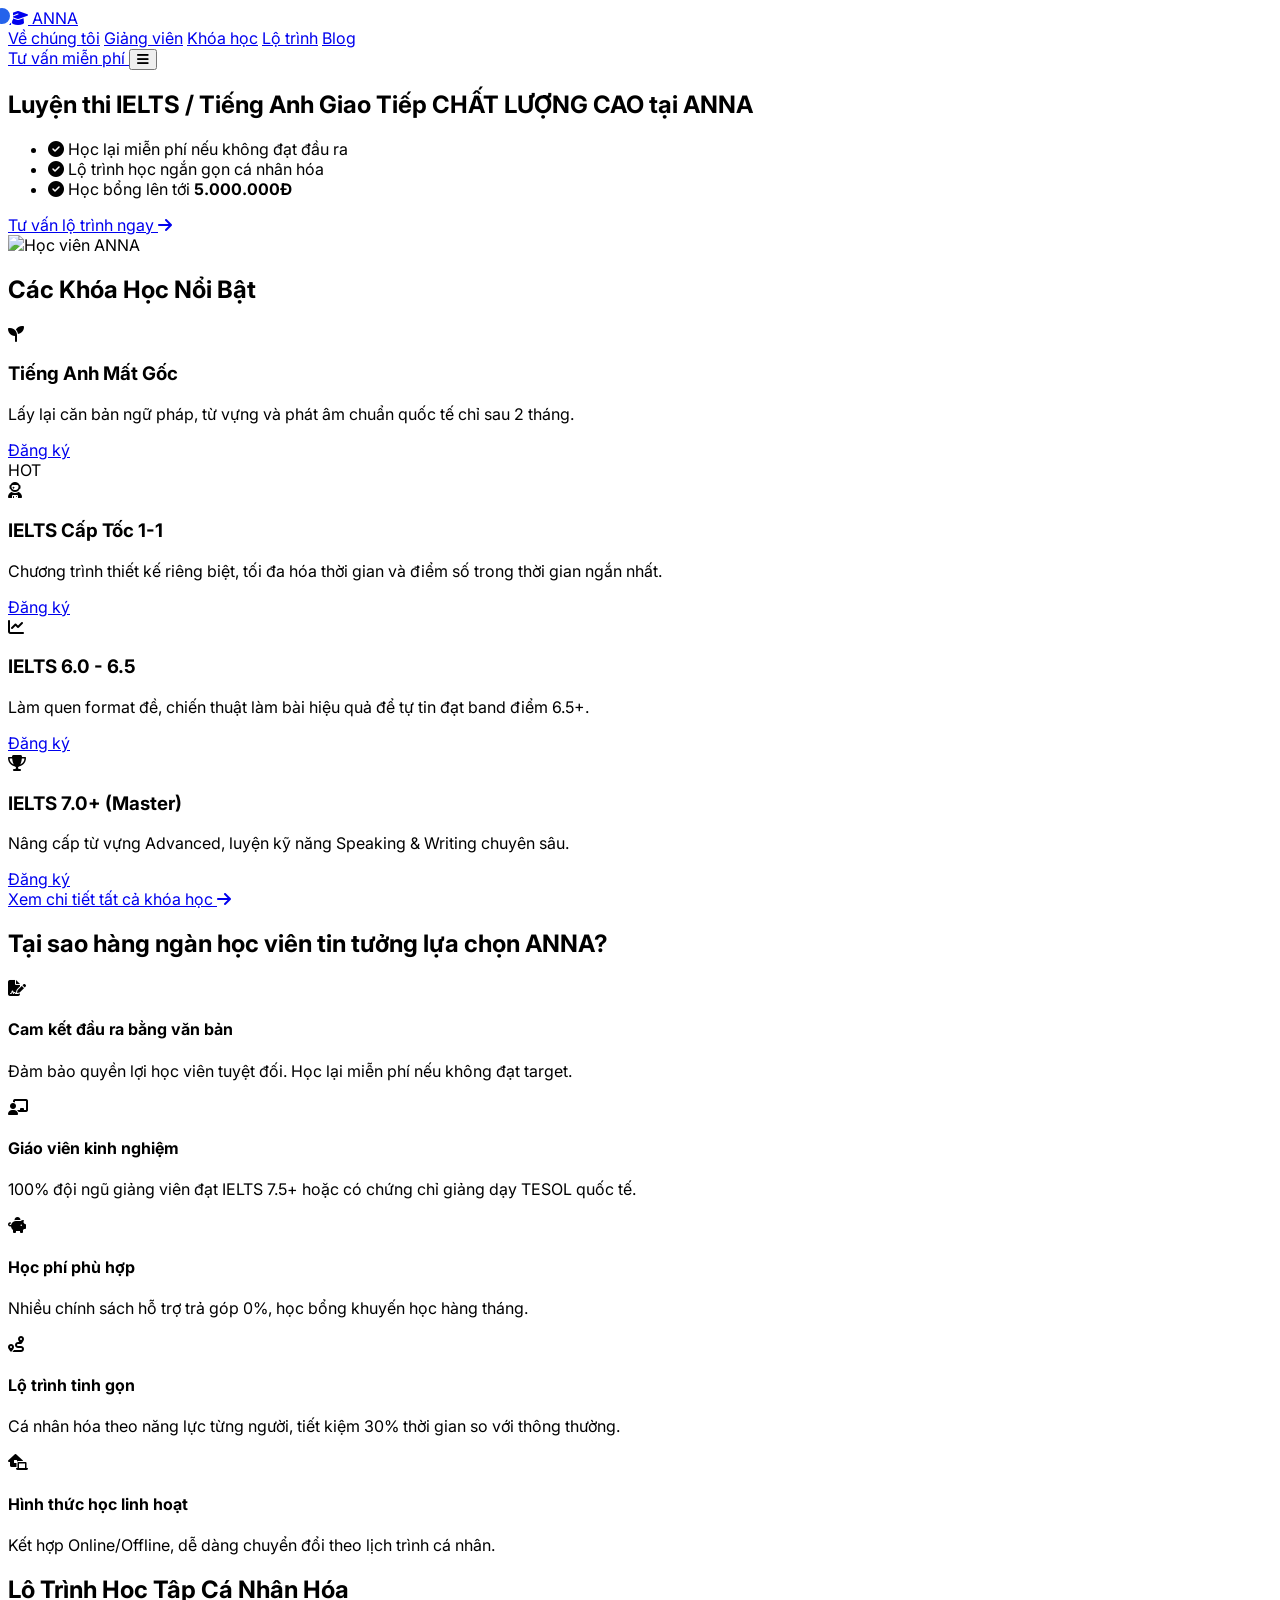
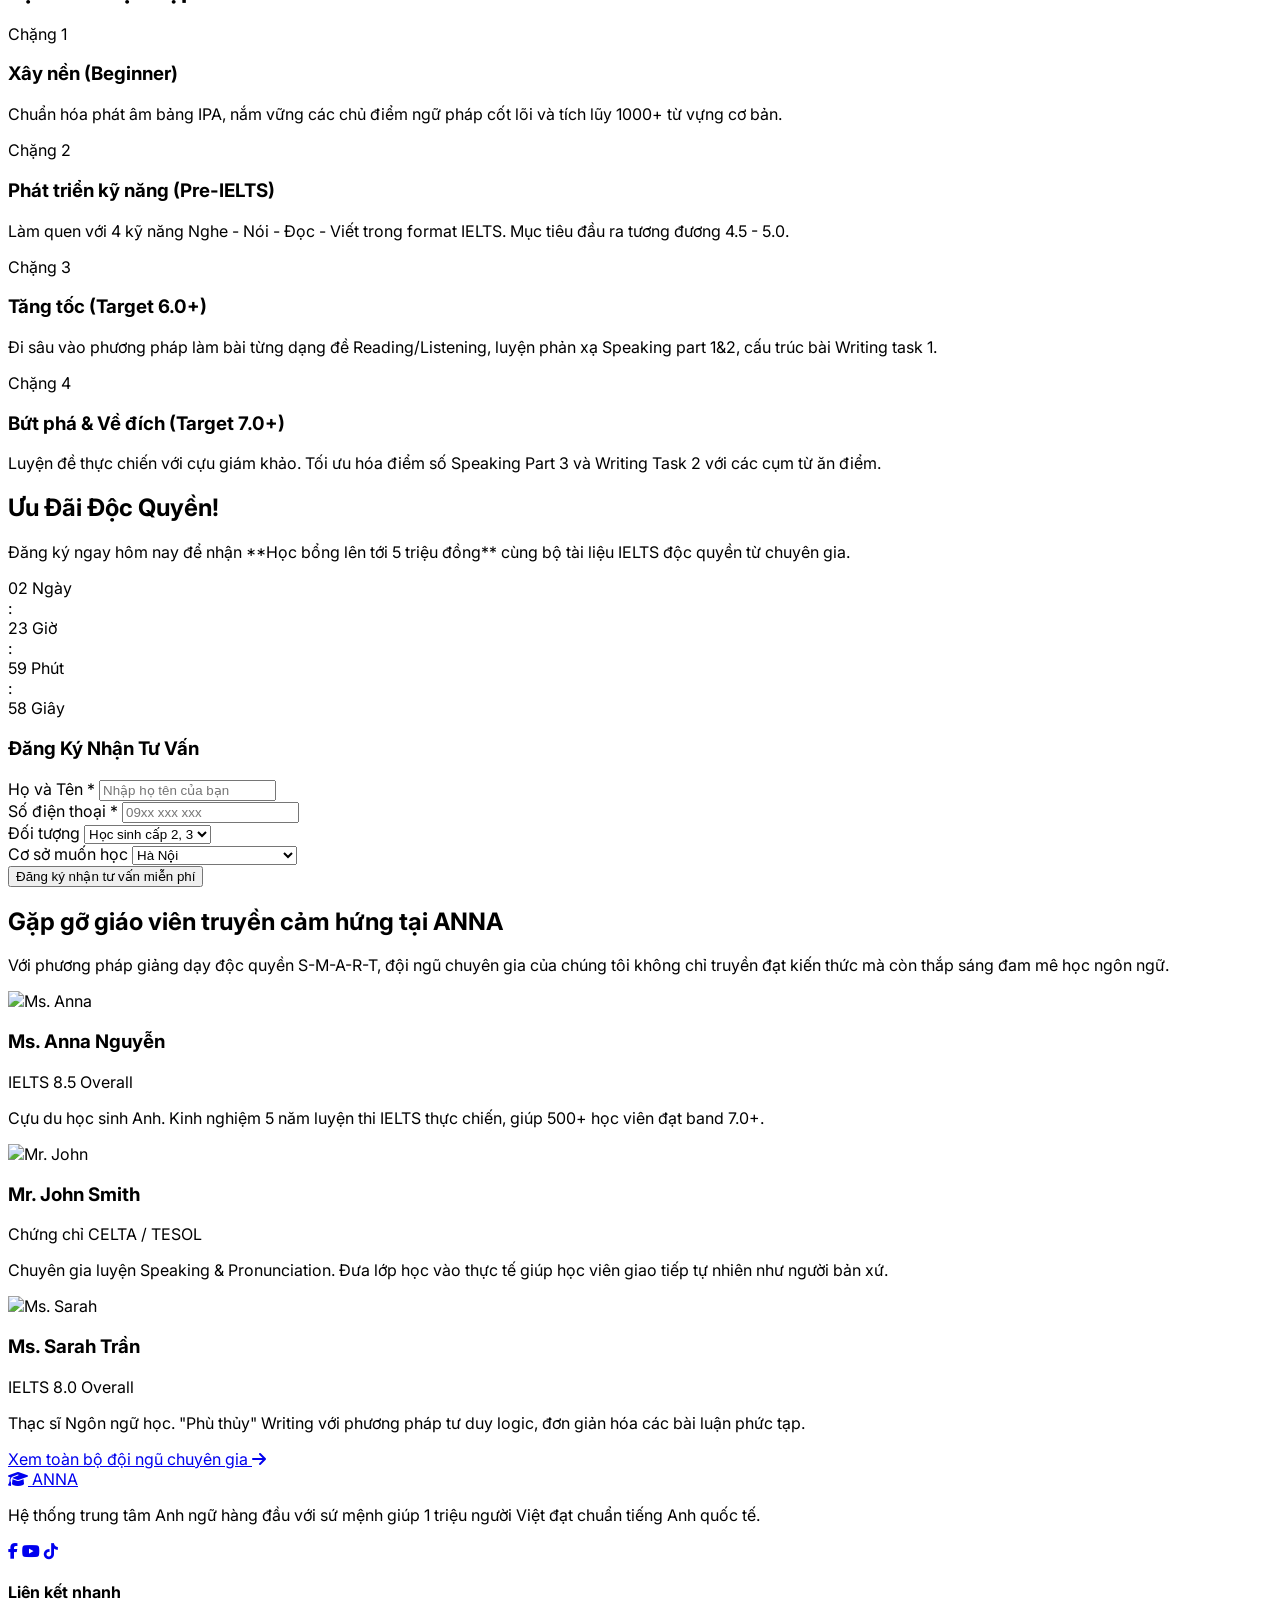
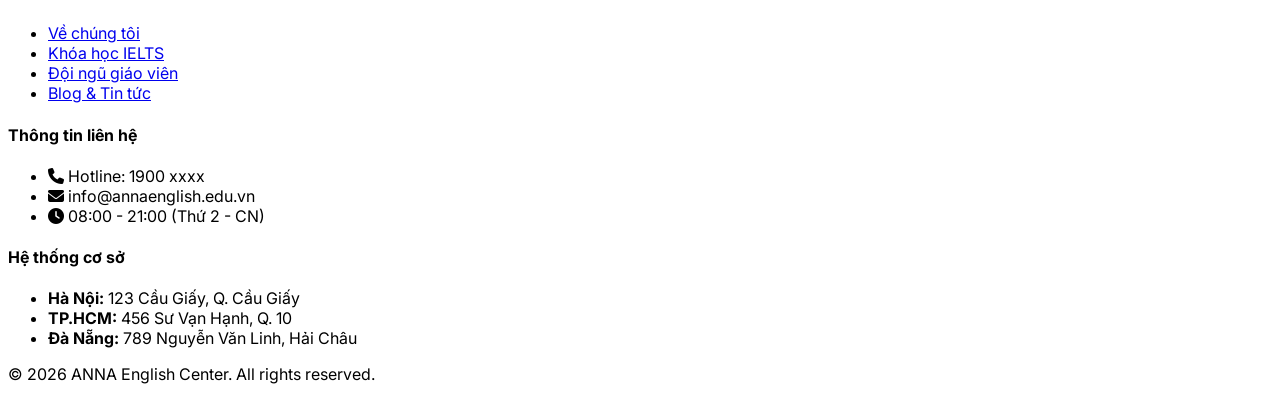
==== WEBSITE/index.html @ c14c99f5 "Add files via upload" ====
<!DOCTYPE html>
<html lang="vi" class="scroll-smooth">
<head>
    <meta charset="UTF-8">
    <meta name="viewport" content="width=device-width, initial-scale=1.0">
    <title>ANNA English Center - Luyện thi IELTS & Giao Tiếp</title>
    
    <script src="https://cdn.tailwindcss.com"></script>
    <link rel="stylesheet" href="https://cdnjs.cloudflare.com/ajax/libs/font-awesome/6.4.0/css/all.min.css">
    <link href="https://fonts.googleapis.com/css2?family=Inter:wght@300;400;600;700;800&display=swap" rel="stylesheet">
    <link rel="stylesheet" href="css/style.css">
</head>
<body class="text-gray-800 antialiased overflow-x-hidden">

    <header class="fixed w-full bg-white shadow-md z-50">
        <div class="container mx-auto px-4 lg:px-8 py-4 flex justify-between items-center">
            <a href="index.html" class="text-2xl font-bold text-blue-700 tracking-tight flex items-center">
                <i class="fa-solid fa-graduation-cap text-3xl mr-2"></i> ANNA
            </a>
            
            <nav class="hidden md:flex space-x-8 font-semibold text-gray-600">
                <a href="about.html" class="hover:text-blue-600 transition">Về chúng tôi</a>
                <a href="teachers.html" class="hover:text-blue-600 transition">Giảng viên</a>
                <a href="courses.html" class="hover:text-blue-600 transition">Khóa học</a>
                <a href="roadmap.html" class="hover:text-blue-600 transition">Lộ trình</a>
                <a href="blog.html" class="hover:text-blue-600 transition">Blog</a>
            </nav>

            <a href="register.html" class="hidden md:inline-block bg-blue-600 text-white px-6 py-2 rounded-full font-bold hover:bg-blue-700 transition transform hover:scale-105 shadow-lg">
                Tư vấn miễn phí
            </a>

            <button class="md:hidden text-2xl text-blue-600" id="mobile-menu-btn">
                <i class="fa-solid fa-bars"></i>
            </button>
        </div>
    </header>

    <section class="pt-28 pb-16 md:pt-32 md:pb-24 bg-blue-50">
        <div class="container mx-auto px-4 lg:px-8 flex flex-col-reverse md:flex-row items-center">
            <div class="w-full md:w-1/2 mt-8 md:mt-0">
                <h1 class="text-4xl md:text-5xl lg:text-6xl font-extrabold text-blue-900 leading-tight mb-6">
                    Luyện thi IELTS / Tiếng Anh Giao Tiếp <span class="text-blue-600">CHẤT LƯỢNG CAO</span> tại ANNA
                </h1>
                <ul class="mb-8 space-y-3 text-lg text-gray-700">
                    <li class="flex items-center"><i class="fa-solid fa-circle-check text-green-500 mr-3 text-xl"></i> Học lại miễn phí nếu không đạt đầu ra</li>
                    <li class="flex items-center"><i class="fa-solid fa-circle-check text-green-500 mr-3 text-xl"></i> Lộ trình học ngắn gọn cá nhân hóa</li>
                    <li class="flex items-center"><i class="fa-solid fa-circle-check text-green-500 mr-3 text-xl"></i> Học bổng lên tới <strong class="ml-1 text-red-500">5.000.000Đ</strong></li>
                </ul>
                <a href="register.html" class="btn-shine inline-block bg-red-600 text-white px-8 py-4 rounded-full font-bold text-lg hover:bg-red-700 transition shadow-[0_4px_14px_0_rgba(220,38,38,0.39)] hover:shadow-[0_6px_20px_rgba(220,38,38,0.23)] hover:-translate-y-1 transform">
                    Tư vấn lộ trình ngay <i class="fa-solid fa-arrow-right ml-2"></i>
                </a>
            </div>
            <div class="w-full md:w-1/2 flex justify-center">
                <img src="https://images.unsplash.com/photo-1523240795612-9a054b0db644?ixlib=rb-4.0.3&auto=format&fit=crop&w=800&q=80" alt="Học viên ANNA" class="animate-float rounded-2xl shadow-2xl w-11/12 object-cover h-[400px]" >
            </div>
        </div>
    </section>

    <section id="courses" class="py-20 bg-white">
        <div class="container mx-auto px-4 lg:px-8">
            <div class="text-center mb-16">
                <h2 class="text-3xl md:text-4xl font-bold text-blue-900">Các Khóa Học Nổi Bật</h2>
                <div class="w-24 h-1 bg-blue-600 mx-auto mt-4 rounded"></div>
            </div>
            
            <div class="grid grid-cols-1 md:grid-cols-2 lg:grid-cols-4 gap-8">
                <div class="bg-white rounded-xl shadow-lg border border-gray-100 hover:shadow-2xl transition duration-300 flex flex-col">
                    <div class="bg-blue-100 p-6 rounded-t-xl text-center">
                        <i class="fa-solid fa-seedling text-4xl text-blue-600 mb-2"></i>
                        <h3 class="text-xl font-bold text-blue-900">Tiếng Anh Mất Gốc</h3>
                    </div>
                    <div class="p-6 flex-grow flex flex-col justify-between">
                        <p class="text-gray-600 mb-6">Lấy lại căn bản ngữ pháp, từ vựng và phát âm chuẩn quốc tế chỉ sau 2 tháng.</p>
                        <a href="register.html" class="w-full block text-center border-2 border-blue-600 text-blue-600 font-bold py-2 rounded-lg hover:bg-blue-600 hover:text-white transition">Đăng ký</a>
                    </div>
                </div>

                <div class="bg-white rounded-xl shadow-lg border border-gray-100 hover:shadow-2xl transition duration-300 flex flex-col relative overflow-hidden">
                    <div class="absolute top-0 right-0 bg-red-500 text-white text-xs font-bold px-3 py-1 rounded-bl-lg z-10">HOT</div>
                    <div class="bg-blue-100 p-6 rounded-t-xl text-center">
                        <i class="fa-solid fa-user-astronaut text-4xl text-blue-600 mb-2"></i>
                        <h3 class="text-xl font-bold text-blue-900">IELTS Cấp Tốc 1-1</h3>
                    </div>
                    <div class="p-6 flex-grow flex flex-col justify-between">
                        <p class="text-gray-600 mb-6">Chương trình thiết kế riêng biệt, tối đa hóa thời gian và điểm số trong thời gian ngắn nhất.</p>
                        <a href="register.html" class="w-full block text-center border-2 border-blue-600 text-blue-600 font-bold py-2 rounded-lg hover:bg-blue-600 hover:text-white transition">Đăng ký</a>
                    </div>
                </div>

                <div class="bg-white rounded-xl shadow-lg border border-gray-100 hover:shadow-2xl transition duration-300 flex flex-col">
                    <div class="bg-blue-100 p-6 rounded-t-xl text-center">
                        <i class="fa-solid fa-chart-line text-4xl text-blue-600 mb-2"></i>
                        <h3 class="text-xl font-bold text-blue-900">IELTS 6.0 - 6.5</h3>
                    </div>
                    <div class="p-6 flex-grow flex flex-col justify-between">
                        <p class="text-gray-600 mb-6">Làm quen format đề, chiến thuật làm bài hiệu quả để tự tin đạt band điểm 6.5+.</p>
                        <a href="register.html" class="w-full block text-center border-2 border-blue-600 text-blue-600 font-bold py-2 rounded-lg hover:bg-blue-600 hover:text-white transition">Đăng ký</a>
                    </div>
                </div>

                <div class="bg-white rounded-xl shadow-lg border border-gray-100 hover:shadow-2xl transition duration-300 flex flex-col">
                    <div class="bg-blue-100 p-6 rounded-t-xl text-center">
                        <i class="fa-solid fa-trophy text-4xl text-blue-600 mb-2"></i>
                        <h3 class="text-xl font-bold text-blue-900">IELTS 7.0+ (Master)</h3>
                    </div>
                    <div class="p-6 flex-grow flex flex-col justify-between">
                        <p class="text-gray-600 mb-6">Nâng cấp từ vựng Advanced, luyện kỹ năng Speaking & Writing chuyên sâu.</p>
                        <a href="register.html" class="w-full block text-center border-2 border-blue-600 text-blue-600 font-bold py-2 rounded-lg hover:bg-blue-600 hover:text-white transition">Đăng ký</a>
                    </div>
                </div>
            </div>

            <div class="text-center mt-12">
                <a href="courses.html" class="inline-block px-8 py-3 border-2 border-blue-600 text-blue-600 font-bold rounded-full hover:bg-blue-600 hover:text-white transition transform hover:-translate-y-1">
                    Xem chi tiết tất cả khóa học <i class="fa-solid fa-arrow-right ml-2"></i>
                </a>
            </div>
        </div>
    </section>

    <section id="why-us" class="py-20 bg-gray-50">
        <div class="container mx-auto px-4 lg:px-8">
            <div class="text-center mb-16">
                <h2 class="text-3xl md:text-4xl font-bold text-blue-900">Tại sao hàng ngàn học viên tin tưởng lựa chọn ANNA?</h2>
                <div class="w-24 h-1 bg-blue-600 mx-auto mt-4 rounded"></div>
            </div>

            <div class="grid grid-cols-1 md:grid-cols-2 lg:grid-cols-3 gap-10">
                <div class="flex items-start space-x-4">
                    <div class="flex-shrink-0 w-14 h-14 bg-blue-100 rounded-full flex items-center justify-center text-blue-600 text-2xl">
                        <i class="fa-solid fa-file-signature"></i>
                    </div>
                    <div>
                        <h4 class="text-xl font-bold text-blue-900 mb-2">Cam kết đầu ra bằng văn bản</h4>
                        <p class="text-gray-600">Đảm bảo quyền lợi học viên tuyệt đối. Học lại miễn phí nếu không đạt target.</p>
                    </div>
                </div>
                <div class="flex items-start space-x-4">
                    <div class="flex-shrink-0 w-14 h-14 bg-blue-100 rounded-full flex items-center justify-center text-blue-600 text-2xl">
                        <i class="fa-solid fa-chalkboard-user"></i>
                    </div>
                    <div>
                        <h4 class="text-xl font-bold text-blue-900 mb-2">Giáo viên kinh nghiệm</h4>
                        <p class="text-gray-600">100% đội ngũ giảng viên đạt IELTS 7.5+ hoặc có chứng chỉ giảng dạy TESOL quốc tế.</p>
                    </div>
                </div>
                <div class="flex items-start space-x-4">
                    <div class="flex-shrink-0 w-14 h-14 bg-blue-100 rounded-full flex items-center justify-center text-blue-600 text-2xl">
                        <i class="fa-solid fa-piggy-bank"></i>
                    </div>
                    <div>
                        <h4 class="text-xl font-bold text-blue-900 mb-2">Học phí phù hợp</h4>
                        <p class="text-gray-600">Nhiều chính sách hỗ trợ trả góp 0%, học bổng khuyến học hàng tháng.</p>
                    </div>
                </div>
                <div class="flex items-start space-x-4">
                    <div class="flex-shrink-0 w-14 h-14 bg-blue-100 rounded-full flex items-center justify-center text-blue-600 text-2xl">
                        <i class="fa-solid fa-route"></i>
                    </div>
                    <div>
                        <h4 class="text-xl font-bold text-blue-900 mb-2">Lộ trình tinh gọn</h4>
                        <p class="text-gray-600">Cá nhân hóa theo năng lực từng người, tiết kiệm 30% thời gian so với thông thường.</p>
                    </div>
                </div>
                <div class="flex items-start space-x-4">
                    <div class="flex-shrink-0 w-14 h-14 bg-blue-100 rounded-full flex items-center justify-center text-blue-600 text-2xl">
                        <i class="fa-solid fa-laptop-house"></i>
                    </div>
                    <div>
                        <h4 class="text-xl font-bold text-blue-900 mb-2">Hình thức học linh hoạt</h4>
                        <p class="text-gray-600">Kết hợp Online/Offline, dễ dàng chuyển đổi theo lịch trình cá nhân.</p>
                    </div>
                </div>
            </div>
        </div>
    </section>

    <section id="roadmap" class="py-20 bg-white">
        <div class="container mx-auto px-4 lg:px-8 max-w-4xl">
            <div class="text-center mb-16">
                <h2 class="text-3xl md:text-4xl font-bold text-blue-900">Lộ Trình Học Tập Cá Nhân Hóa</h2>
                <div class="w-24 h-1 bg-blue-600 mx-auto mt-4 rounded"></div>
            </div>

            <div class="relative border-l-2 border-blue-200 ml-4 md:ml-0">
                <div class="mb-10 ml-6 timeline-item relative">
                    <span class="bg-blue-100 text-blue-800 font-bold px-3 py-1 rounded-full text-sm mb-2 inline-block">Chặng 1</span>
                    <h3 class="text-2xl font-bold text-blue-900 mb-2">Xây nền (Beginner)</h3>
                    <p class="text-gray-600 bg-gray-50 p-4 rounded-lg border border-gray-100">Chuẩn hóa phát âm bảng IPA, nắm vững các chủ điểm ngữ pháp cốt lõi và tích lũy 1000+ từ vựng cơ bản.</p>
                </div>
                <div class="mb-10 ml-6 timeline-item relative">
                    <span class="bg-blue-100 text-blue-800 font-bold px-3 py-1 rounded-full text-sm mb-2 inline-block">Chặng 2</span>
                    <h3 class="text-2xl font-bold text-blue-900 mb-2">Phát triển kỹ năng (Pre-IELTS)</h3>
                    <p class="text-gray-600 bg-gray-50 p-4 rounded-lg border border-gray-100">Làm quen với 4 kỹ năng Nghe - Nói - Đọc - Viết trong format IELTS. Mục tiêu đầu ra tương đương 4.5 - 5.0.</p>
                </div>
                <div class="mb-10 ml-6 timeline-item relative">
                    <span class="bg-blue-100 text-blue-800 font-bold px-3 py-1 rounded-full text-sm mb-2 inline-block">Chặng 3</span>
                    <h3 class="text-2xl font-bold text-blue-900 mb-2">Tăng tốc (Target 6.0+)</h3>
                    <p class="text-gray-600 bg-gray-50 p-4 rounded-lg border border-gray-100">Đi sâu vào phương pháp làm bài từng dạng đề Reading/Listening, luyện phản xạ Speaking part 1&2, cấu trúc bài Writing task 1.</p>
                </div>
                <div class="ml-6 timeline-item relative">
                    <span class="bg-blue-600 text-white font-bold px-3 py-1 rounded-full text-sm mb-2 inline-block shadow-md">Chặng 4</span>
                    <h3 class="text-2xl font-bold text-blue-900 mb-2">Bứt phá & Về đích (Target 7.0+)</h3>
                    <p class="text-gray-600 bg-gray-50 p-4 rounded-lg border border-gray-100">Luyện đề thực chiến với cựu giám khảo. Tối ưu hóa điểm số Speaking Part 3 và Writing Task 2 với các cụm từ ăn điểm.</p>
                </div>
            </div>
        </div>
    </section>

    <section id="register" class="py-20 bg-blue-900 text-white relative overflow-hidden">
        <div class="absolute inset-0 opacity-10" style="background-image: url('data:image/svg+xml,%3Csvg width=\'60\' height=\'60\' viewBox=\'0 0 60 60\' xmlns=\'http://www.w3.org/2000/svg\'%3E%3Cg fill=\'none\' fill-rule=\'evenodd\'%3E%3Cg fill=\'%23ffffff\' fill-opacity=\'1\'%3E%3Cpath d=\'M36 34v-4h-2v4h-4v2h4v4h2v-4h4v-2h-4zm0-30V0h-2v4h-4v2h4v4h2V6h4V4h-4zM6 34v-4H4v4H0v2h4v4h2v-4h4v-2H6zM6 4V0H4v4H0v2h4v4h2V6h4V4H6z\'/%3E%3C/g%3E%3C/g%3E%3C/svg%3E');"></div>
        
        <div class="container mx-auto px-4 lg:px-8 relative z-10">
            <div class="flex flex-col lg:flex-row items-center gap-12">
                <div class="w-full lg:w-1/2">
                    <h2 class="text-3xl md:text-5xl font-bold mb-6 text-yellow-400">Ưu Đãi Độc Quyền!</h2>
                    <p class="text-lg md:text-xl mb-8">Đăng ký ngay hôm nay để nhận **Học bổng lên tới 5 triệu đồng** cùng bộ tài liệu IELTS độc quyền từ chuyên gia.</p>
                    
                    <div class="flex space-x-4 text-center mb-8">
                        <div class="bg-blue-800 rounded-lg p-4 min-w-[80px] shadow-inner">
                            <span id="days" class="text-3xl font-bold text-white block">00</span>
                            <span class="text-sm text-blue-200">Ngày</span>
                        </div>
                        <div class="text-3xl font-bold mt-2">:</div>
                        <div class="bg-blue-800 rounded-lg p-4 min-w-[80px] shadow-inner">
                            <span id="hours" class="text-3xl font-bold text-white block">00</span>
                            <span class="text-sm text-blue-200">Giờ</span>
                        </div>
                        <div class="text-3xl font-bold mt-2">:</div>
                        <div class="bg-blue-800 rounded-lg p-4 min-w-[80px] shadow-inner">
                            <span id="minutes" class="text-3xl font-bold text-white block">00</span>
                            <span class="text-sm text-blue-200">Phút</span>
                        </div>
                        <div class="text-3xl font-bold mt-2">:</div>
                        <div class="bg-blue-800 rounded-lg p-4 min-w-[80px] shadow-inner">
                            <span id="seconds" class="text-3xl font-bold text-white block">00</span>
                            <span class="text-sm text-blue-200">Giây</span>
                        </div>
                    </div>
                </div>

                <div class="w-full lg:w-1/2">
                    <div class="bg-white rounded-2xl shadow-2xl p-8 text-gray-800">
                        <h3 class="text-2xl font-bold text-center text-blue-900 mb-6">Đăng Ký Nhận Tư Vấn</h3>
                        <form id="leadForm" onsubmit="event.preventDefault(); alert('Cảm ơn bạn! Thông tin đã được ghi nhận.');">
                            <div class="mb-4">
                                <label class="block text-gray-700 font-semibold mb-2" for="name">Họ và Tên *</label>
                                <input type="text" id="name" class="w-full px-4 py-3 rounded-lg border border-gray-300 focus:outline-none focus:border-blue-500 focus:ring-1 focus:ring-blue-500" placeholder="Nhập họ tên của bạn" required>
                            </div>
                            <div class="mb-4">
                                <label class="block text-gray-700 font-semibold mb-2" for="phone">Số điện thoại *</label>
                                <input type="tel" id="phone" class="w-full px-4 py-3 rounded-lg border border-gray-300 focus:outline-none focus:border-blue-500 focus:ring-1 focus:ring-blue-500" placeholder="09xx xxx xxx" required>
                            </div>
                            <div class="mb-4">
                                <label class="block text-gray-700 font-semibold mb-2" for="target">Đối tượng</label>
                                <select id="target" class="w-full px-4 py-3 rounded-lg border border-gray-300 focus:outline-none focus:border-blue-500 bg-white">
                                    <option>Học sinh cấp 2, 3</option>
                                    <option>Sinh viên</option>
                                    <option>Người đi làm</option>
                                </select>
                            </div>
                            <div class="mb-6">
                                <label class="block text-gray-700 font-semibold mb-2" for="branch">Cơ sở muốn học</label>
                                <select id="branch" class="w-full px-4 py-3 rounded-lg border border-gray-300 focus:outline-none focus:border-blue-500 bg-white">
                                    <option>Hà Nội</option>
                                    <option>TP. Hồ Chí Minh</option>
                                    <option>Đà Nẵng</option>
                                    <option>Học Online (Trực tuyến)</option>
                                </select>
                            </div>
                            <button type="submit" class="btn-pulse w-full bg-red-600 text-white font-bold text-lg py-4 rounded-lg hover:bg-red-700 transition shadow-lg transform hover:-translate-y-1">
                                Đăng ký nhận tư vấn miễn phí
                            </button>
                        </form>
                    </div>
                </div>
            </div>
        </div>
    </section>

    <section id="teachers" class="py-20 bg-gray-50">
        <div class="container mx-auto px-4 lg:px-8">
            <div class="text-center mb-16">
                <h2 class="text-3xl md:text-4xl font-bold text-blue-900">Gặp gỡ giáo viên truyền cảm hứng tại ANNA</h2>
                <div class="w-24 h-1 bg-blue-600 mx-auto mt-4 rounded mb-6"></div>
                <p class="text-gray-600 max-w-2xl mx-auto text-lg">Với phương pháp giảng dạy độc quyền S-M-A-R-T, đội ngũ chuyên gia của chúng tôi không chỉ truyền đạt kiến thức mà còn thắp sáng đam mê học ngôn ngữ.</p>
            </div>

            <div class="grid grid-cols-1 md:grid-cols-3 gap-8">
                <div class="bg-white rounded-xl overflow-hidden shadow-lg border border-gray-100 text-center hover:-translate-y-2 transition duration-300">
                    <img src="https://images.unsplash.com/photo-1573496359142-b8d87734a5a2?ixlib=rb-4.0.3&auto=format&fit=crop&w=600&q=80" alt="Ms. Anna" class="w-full h-64 object-cover">
                    <div class="p-6">
                        <h3 class="text-xl font-bold text-blue-900">Ms. Anna Nguyễn</h3>
                        <p class="text-blue-600 font-semibold mb-3">IELTS 8.5 Overall</p>
                        <p class="text-gray-600 text-sm">Cựu du học sinh Anh. Kinh nghiệm 5 năm luyện thi IELTS thực chiến, giúp 500+ học viên đạt band 7.0+.</p>
                    </div>
                </div>

                <div class="bg-white rounded-xl overflow-hidden shadow-lg border border-gray-100 text-center hover:-translate-y-2 transition duration-300">
                    <img src="https://images.unsplash.com/photo-1560250097-0b93528c311a?ixlib=rb-4.0.3&auto=format&fit=crop&w=600&q=80" alt="Mr. John" class="w-full h-64 object-cover object-top">
                    <div class="p-6">
                        <h3 class="text-xl font-bold text-blue-900">Mr. John Smith</h3>
                        <p class="text-blue-600 font-semibold mb-3">Chứng chỉ CELTA / TESOL</p>
                        <p class="text-gray-600 text-sm">Chuyên gia luyện Speaking & Pronunciation. Đưa lớp học vào thực tế giúp học viên giao tiếp tự nhiên như người bản xứ.</p>
                    </div>
                </div>

                <div class="bg-white rounded-xl overflow-hidden shadow-lg border border-gray-100 text-center hover:-translate-y-2 transition duration-300">
                    <img src="https://images.unsplash.com/photo-1580894732444-8ecded7900cd?ixlib=rb-4.0.3&auto=format&fit=crop&w=600&q=80" alt="Ms. Sarah" class="w-full h-64 object-cover">
                    <div class="p-6">
                        <h3 class="text-xl font-bold text-blue-900">Ms. Sarah Trần</h3>
                        <p class="text-blue-600 font-semibold mb-3">IELTS 8.0 Overall</p>
                        <p class="text-gray-600 text-sm">Thạc sĩ Ngôn ngữ học. "Phù thủy" Writing với phương pháp tư duy logic, đơn giản hóa các bài luận phức tạp.</p>
                    </div>
                </div>
            </div>

            <div class="text-center mt-12">
                <a href="teachers.html" class="inline-block px-8 py-3 border-2 border-blue-600 text-blue-600 font-bold rounded-full hover:bg-blue-600 hover:text-white transition transform hover:-translate-y-1">
                    Xem toàn bộ đội ngũ chuyên gia <i class="fa-solid fa-arrow-right ml-2"></i>
                </a>
            </div>
        </div>
    </section>

    <footer class="bg-blue-950 text-gray-300 py-12 border-t-4 border-blue-600">
        <div class="container mx-auto px-4 lg:px-8 grid grid-cols-1 md:grid-cols-4 gap-8">
            <div>
                <a href="index.html" class="text-2xl font-bold text-white tracking-tight flex items-center mb-6">
                    <i class="fa-solid fa-graduation-cap text-3xl mr-2 text-blue-500"></i> ANNA
                </a>
                <p class="text-sm mb-4">Hệ thống trung tâm Anh ngữ hàng đầu với sứ mệnh giúp 1 triệu người Việt đạt chuẩn tiếng Anh quốc tế.</p>
                <div class="flex space-x-4">
                    <a href="#" class="w-10 h-10 rounded-full bg-blue-800 flex items-center justify-center hover:bg-blue-600 transition text-white"><i class="fa-brands fa-facebook-f"></i></a>
                    <a href="#" class="w-10 h-10 rounded-full bg-blue-800 flex items-center justify-center hover:bg-blue-600 transition text-white"><i class="fa-brands fa-youtube"></i></a>
                    <a href="#" class="w-10 h-10 rounded-full bg-blue-800 flex items-center justify-center hover:bg-blue-600 transition text-white"><i class="fa-brands fa-tiktok"></i></a>
                </div>
            </div>

            <div>
                <h4 class="text-white font-bold text-lg mb-6">Liên kết nhanh</h4>
                <ul class="space-y-3">
                    <li><a href="about.html" class="hover:text-blue-400 transition">Về chúng tôi</a></li>
                    <li><a href="courses.html" class="hover:text-blue-400 transition">Khóa học IELTS</a></li>
                    <li><a href="teachers.html" class="hover:text-blue-400 transition">Đội ngũ giáo viên</a></li>
                    <li><a href="blog.html" class="hover:text-blue-400 transition">Blog & Tin tức</a></li>
                </ul>       
            </div>

            <div>
                <h4 class="text-white font-bold text-lg mb-6">Thông tin liên hệ</h4>
                <ul class="space-y-3">
                    <li class="flex items-start"><i class="fa-solid fa-phone mt-1 mr-3 text-blue-500"></i> Hotline: 1900 xxxx</li>
                    <li class="flex items-start"><i class="fa-solid fa-envelope mt-1 mr-3 text-blue-500"></i> info@annaenglish.edu.vn</li>
                    <li class="flex items-start"><i class="fa-solid fa-clock mt-1 mr-3 text-blue-500"></i> 08:00 - 21:00 (Thứ 2 - CN)</li>
                </ul>
            </div>

            <div>
                <h4 class="text-white font-bold text-lg mb-6">Hệ thống cơ sở</h4>
                <ul class="space-y-3 text-sm">
                    <li><strong class="text-white">Hà Nội:</strong> 123 Cầu Giấy, Q. Cầu Giấy</li>
                    <li><strong class="text-white">TP.HCM:</strong> 456 Sư Vạn Hạnh, Q. 10</li>
                    <li><strong class="text-white">Đà Nẵng:</strong> 789 Nguyễn Văn Linh, Hải Châu</li>
                </ul>
            </div>
        </div>
        <div class="container mx-auto px-4 mt-12 pt-8 border-t border-blue-900 text-center text-sm">
            <p>&copy; 2026 ANNA English Center. All rights reserved.</p>
        </div>
    </footer>

    <script>
        // 1. Script cho Countdown Timer
        const countDownDate = new Date().getTime() + (3 * 24 * 60 * 60 * 1000);

        const countdownFunction = setInterval(function() {
            const now = new Date().getTime();
            const distance = countDownDate - now;

            const days = Math.floor(distance / (1000 * 60 * 60 * 24));
            const hours = Math.floor((distance % (1000 * 60 * 60 * 24)) / (1000 * 60 * 60));
            const minutes = Math.floor((distance % (1000 * 60 * 60)) / (1000 * 60));
            const seconds = Math.floor((distance % (1000 * 60)) / 1000);

            document.getElementById("days").innerHTML = days < 10 ? '0' + days : days;
            document.getElementById("hours").innerHTML = hours < 10 ? '0' + hours : hours;
            document.getElementById("minutes").innerHTML = minutes < 10 ? '0' + minutes : minutes;
            document.getElementById("seconds").innerHTML = seconds < 10 ? '0' + seconds : seconds;

            if (distance < 0) {
                clearInterval(countdownFunction);
                document.getElementById("days").innerHTML = "00";
                document.getElementById("hours").innerHTML = "00";
                document.getElementById("minutes").innerHTML = "00";
                document.getElementById("seconds").innerHTML = "00";
            }
        }, 1000);

        // 2. Mobile Menu Toggle
        const btn = document.getElementById('mobile-menu-btn');
        const menu = document.querySelector('nav.hidden');

        btn.addEventListener('click', () => {
            menu.classList.toggle('hidden');
            menu.classList.toggle('flex');
            menu.classList.toggle('flex-col');
            menu.classList.toggle('absolute');
            menu.classList.toggle('top-16');
            menu.classList.toggle('left-0');
            menu.classList.toggle('w-full');
            menu.classList.toggle('bg-white');
            menu.classList.toggle('shadow-md');
            menu.classList.toggle('p-4');
            menu.classList.toggle('space-y-4');
            menu.classList.remove('space-x-8'); 
        });
    </script>
</body>
</html>
---- WEBSITE/css/style.css ----
/* ==========================================================================
   CÀI ĐẶT CƠ BẢN (BASE)
   ========================================================================== */
html {
    scroll-behavior: smooth;
}

body { 
    font-family: 'Inter', sans-serif; 
    -webkit-font-smoothing: antialiased;
    -moz-osx-font-smoothing: grayscale;
}

/* Tùy chỉnh màu highlight khi bôi đen văn bản */
::selection {
    background-color: #2563eb; /* blue-600 */
    color: #ffffff;
}

/* ==========================================================================
   TÙY CHỈNH THANH CUỘN (CUSTOM SCROLLBAR)
   ========================================================================== */
::-webkit-scrollbar {
    width: 8px;
}

::-webkit-scrollbar-track {
    background: #f1f5f9; /* slate-100 */
}

::-webkit-scrollbar-thumb {
    background: #93c5fd; /* blue-300 */
    border-radius: 10px;
}

::-webkit-scrollbar-thumb:hover {
    background: #3b82f6; /* blue-500 */
}

/* ==========================================================================
   CẤU HÌNH TIMELINE (LỘ TRÌNH HỌC)
   ========================================================================== */
.timeline-item {
    transition: all 0.3s ease;
}

.timeline-item::before {
    content: '';
    position: absolute;
    left: -9px;
    top: 5px;
    width: 16px;
    height: 16px;
    border-radius: 50%;
    background-color: #2563eb; 
    border: 3px solid white;
    transition: all 0.3s ease;
    box-shadow: 0 0 0 0 rgba(37, 99, 235, 0.4);
}

/* Hiệu ứng Glow và Scale khi di chuột vào từng chặng lộ trình */
.timeline-item:hover::before {
    transform: scale(1.3);
    box-shadow: 0 0 10px rgba(37, 99, 235, 0.8);
    background-color: #facc15; /* yellow-400 */
    border-color: #1e3a8a; /* blue-900 */
}

.timeline-item:hover h3 {
    color: #2563eb; /* Đổi màu tiêu đề khi hover */
    transition: color 0.3s ease;
}

/* ==========================================================================
   CÁC HIỆU ỨNG ANIMATION (DÙNG ĐỂ GẮN CLASS VÀO HTML)
   ========================================================================== */

/* 1. Hiệu ứng Nổi nhẹ (Floating) - Rất hợp cho ảnh Hero hoặc Icon */
@keyframes float {
    0% { transform: translateY(0px); }
    50% { transform: translateY(-15px); }
    100% { transform: translateY(0px); }
}

.animate-float {
    animation: float 4s ease-in-out infinite;
}

/* 2. Hiệu ứng Tia sáng lướt qua (Shine) - Dùng cho nút Đăng ký / Call to Action */
.btn-shine {
    position: relative;
    overflow: hidden;
}

.btn-shine::after {
    content: '';
    position: absolute;
    top: 0;
    left: -100%;
    width: 50%;
    height: 100%;
    background: linear-gradient(to right, rgba(255,255,255,0) 0%, rgba(255,255,255,0.3) 50%, rgba(255,255,255,0) 100%);
    transform: skewX(-25deg);
    animation: shine 3s infinite;
}

@keyframes shine {
    0% { left: -100%; }
    20% { left: 200%; }
    100% { left: 200%; }
}

/* 3. Hiệu ứng Tỏa sóng (Pulse Glow) - Dùng cho nút Hotline hoặc nút Khuyến mãi */
@keyframes pulse-glow {
    0% { box-shadow: 0 0 0 0 rgba(220, 38, 38, 0.6); } /* red-600 */
    70% { box-shadow: 0 0 0 15px rgba(220, 38, 38, 0); }
    100% { box-shadow: 0 0 0 0 rgba(220, 38, 38, 0); }
}

.btn-pulse {
    animation: pulse-glow 2s infinite;
}

/* 4. Hiệu ứng trượt lên (Fade In Up) - Dùng cho content khi load trang */
@keyframes fadeInUp {
    from {
        opacity: 0;
        transform: translateY(30px);
    }
    to {
        opacity: 1;
        transform: translateY(0);
    }
}

.animate-fade-in-up {
    animation: fadeInUp 0.8s ease-out forwards;
}
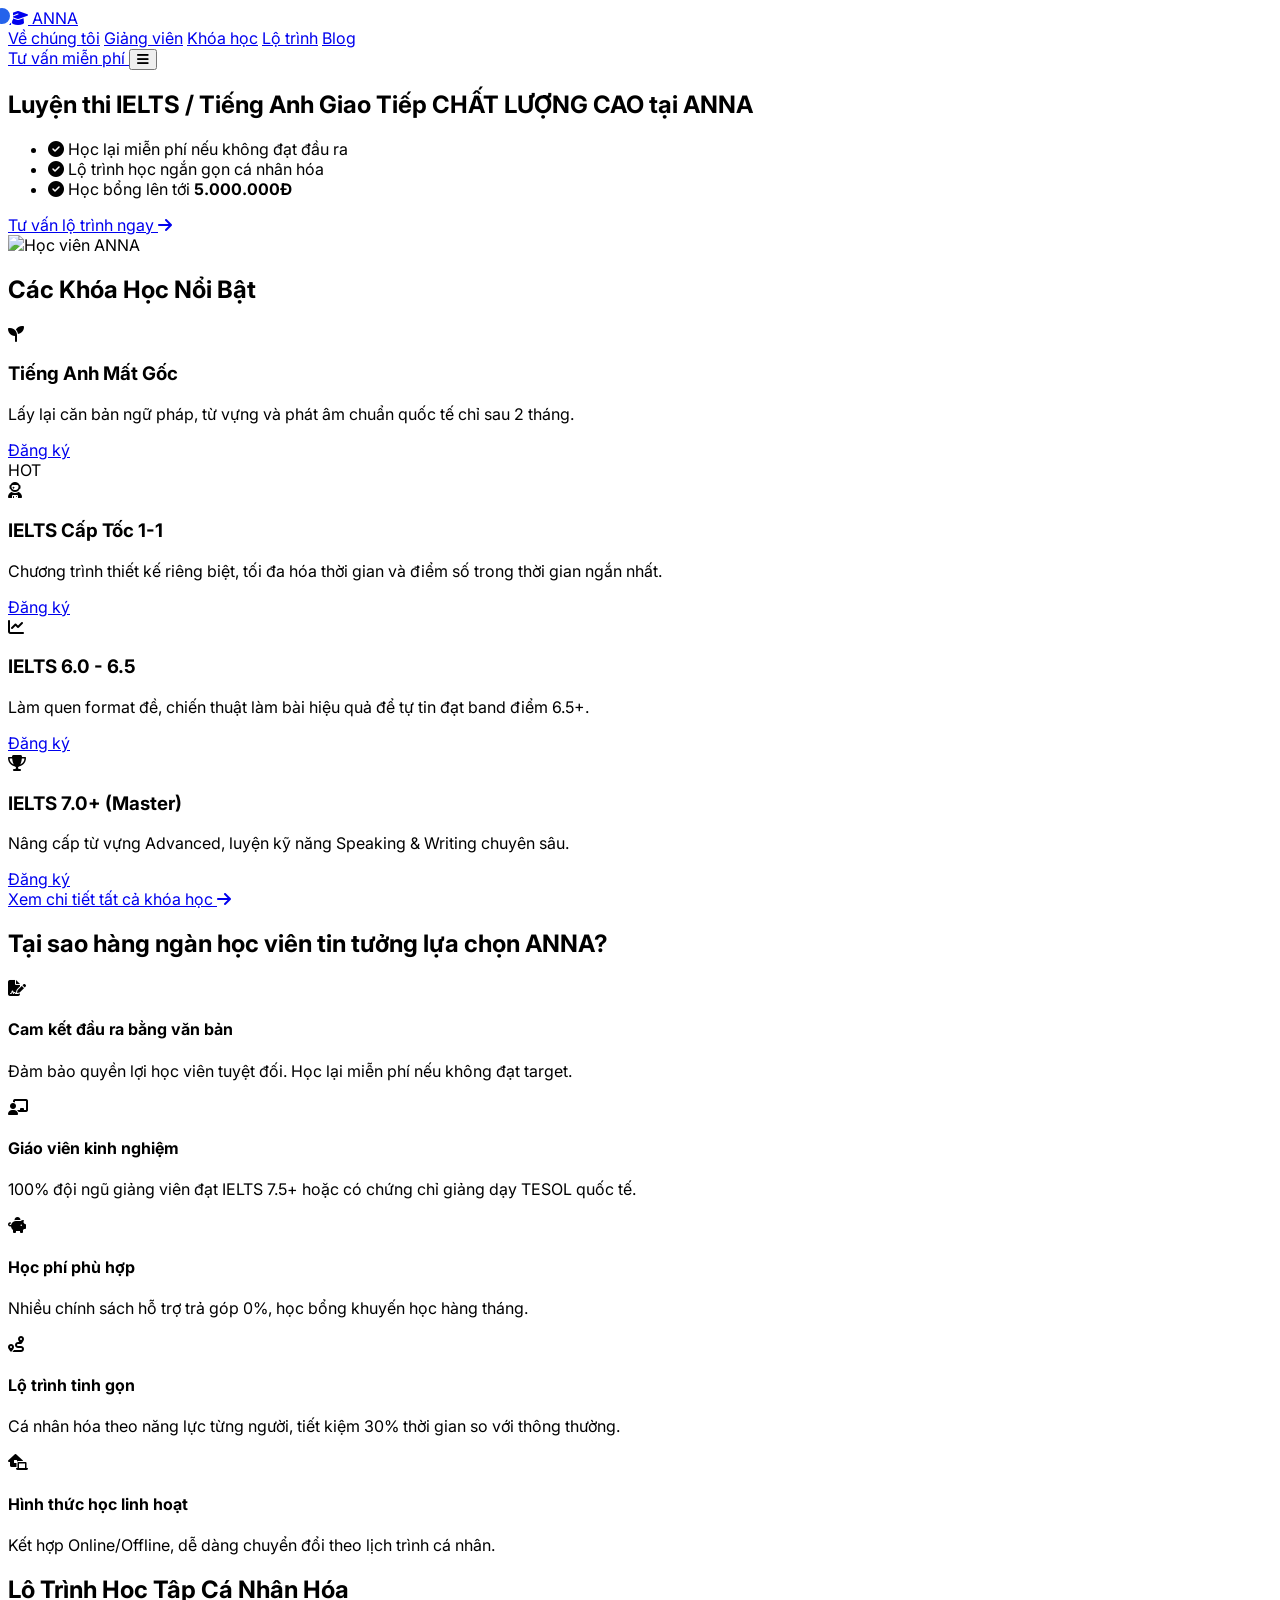
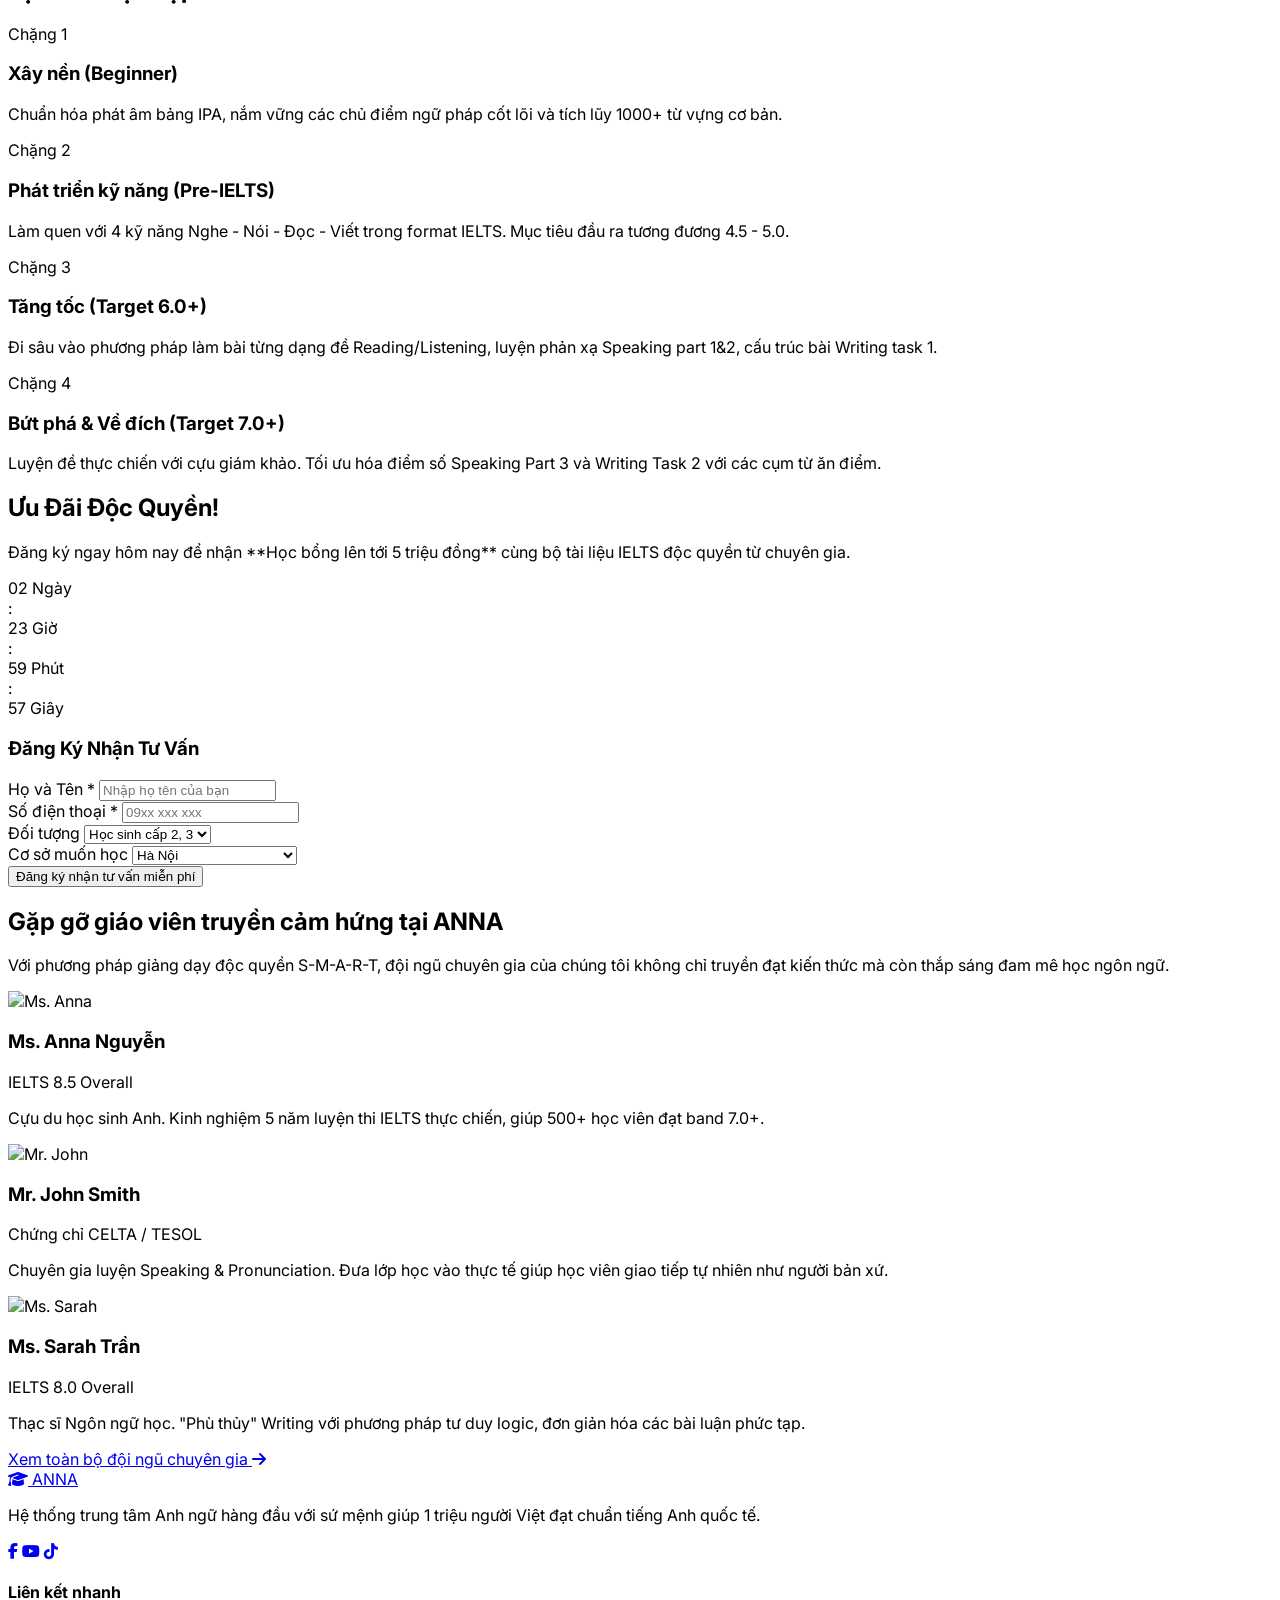
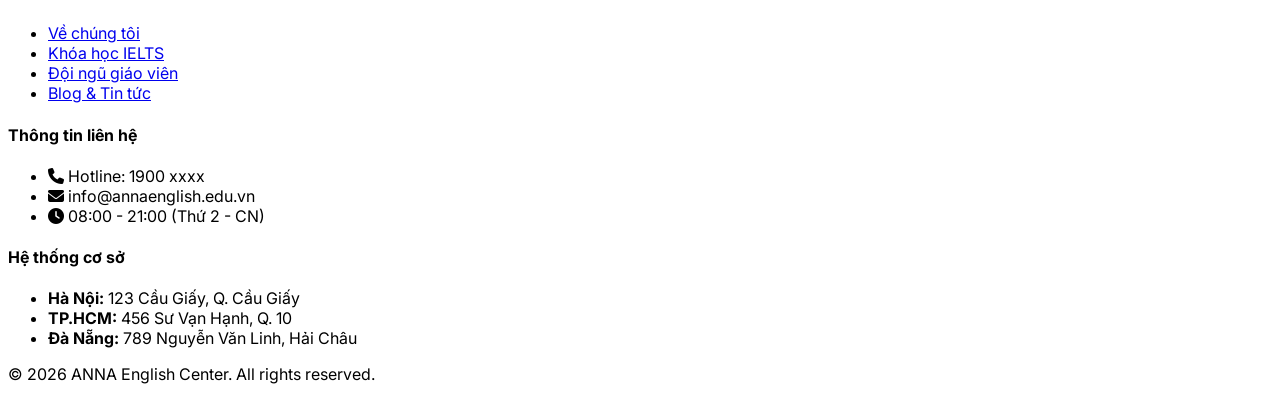
==== commit 6a349d27: "Update index.html" ====
--- a/WEBSITE/index.html
+++ b/WEBSITE/index.html
@@ -10,6 +10,7 @@
     <link href="https://fonts.googleapis.com/css2?family=Inter:wght@300;400;600;700;800&display=swap" rel="stylesheet">
     <link rel="stylesheet" href="css/style.css">
 </head>
+<script src="https://identity.netlify.com/v1/netlify-identity-widget.js"></script>
 <body class="text-gray-800 antialiased overflow-x-hidden">
 
     <header class="fixed w-full bg-white shadow-md z-50">
@@ -418,4 +419,5 @@
         });
     </script>
 </body>
-</html>+
+</html>
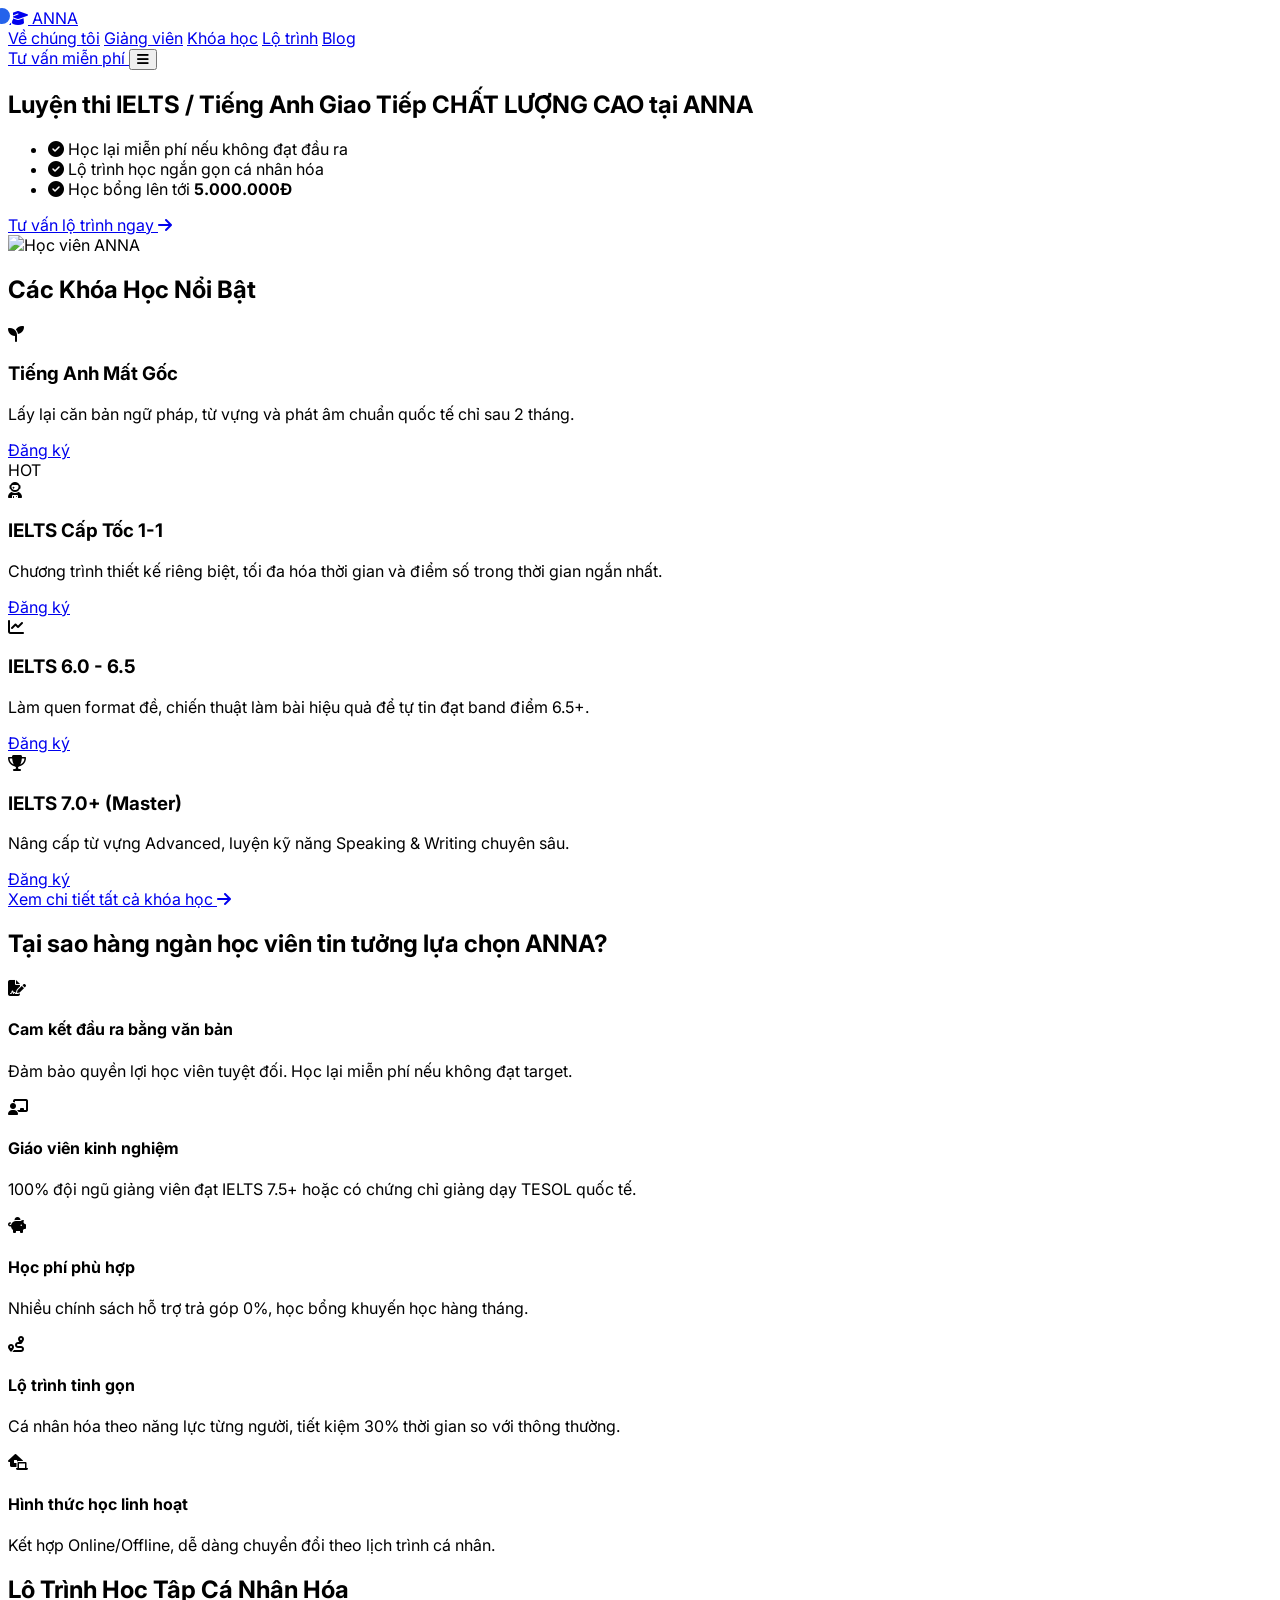
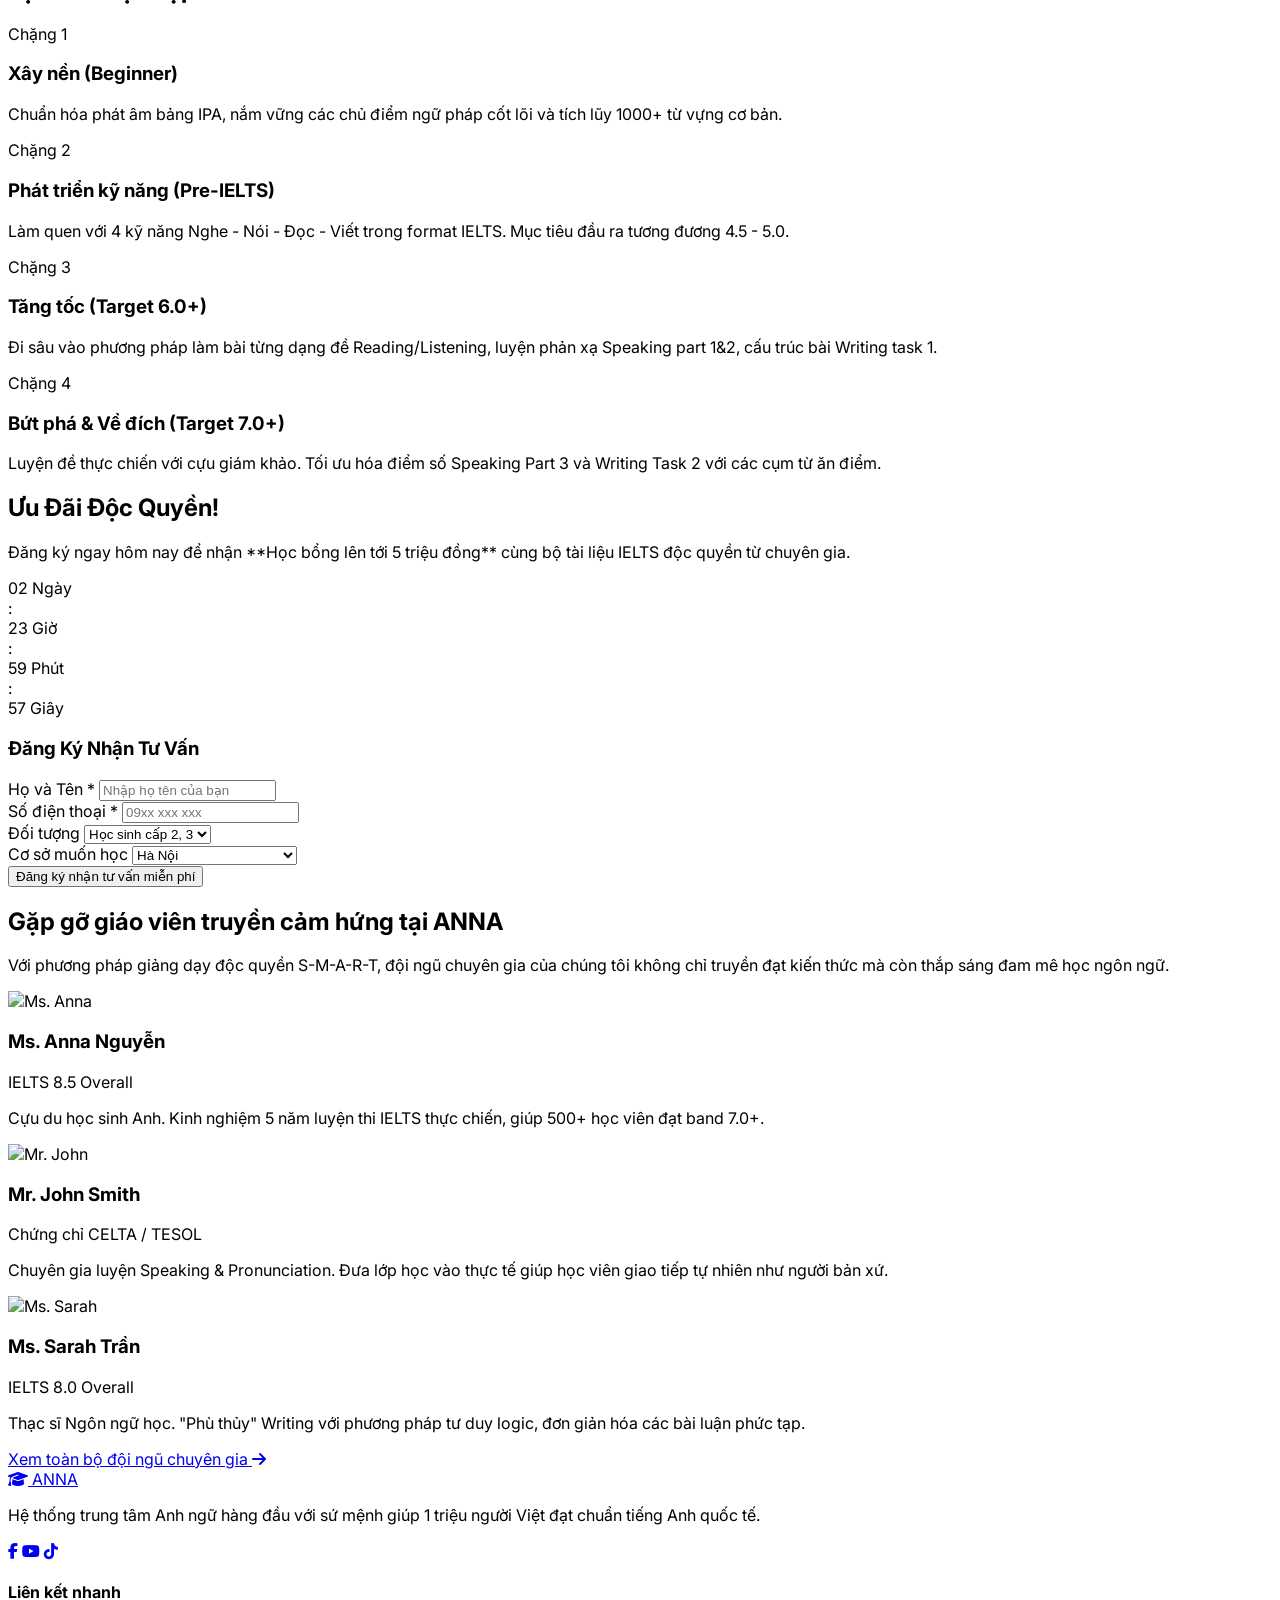
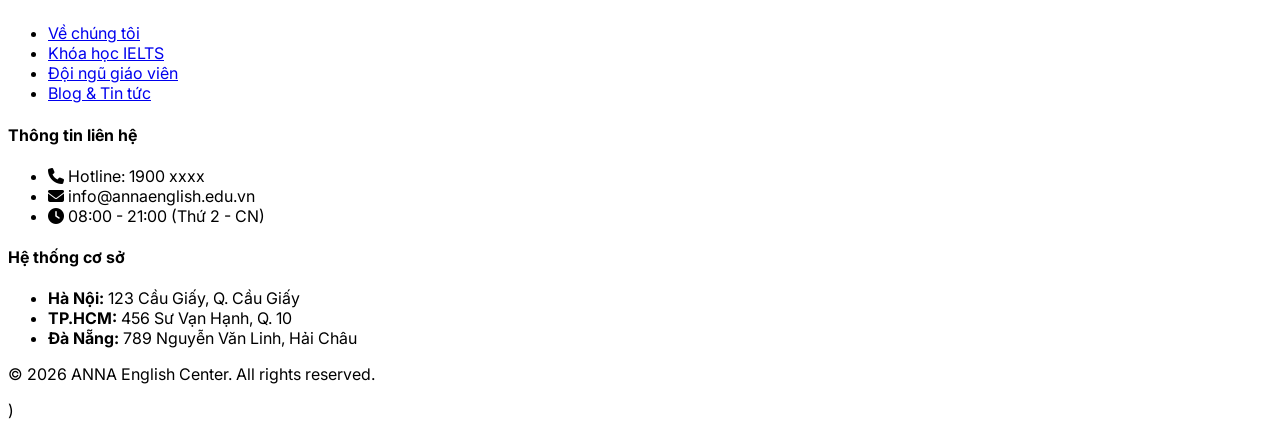
==== commit 60c7576a: "Update index.html" ====
--- a/WEBSITE/index.html
+++ b/WEBSITE/index.html
@@ -9,8 +9,8 @@
     <link rel="stylesheet" href="https://cdnjs.cloudflare.com/ajax/libs/font-awesome/6.4.0/css/all.min.css">
     <link href="https://fonts.googleapis.com/css2?family=Inter:wght@300;400;600;700;800&display=swap" rel="stylesheet">
     <link rel="stylesheet" href="css/style.css">
+    <script src="https://identity.netlify.com/v1/netlify-identity-widget.js"></script>
 </head>
-<script src="https://identity.netlify.com/v1/netlify-identity-widget.js"></script>
 <body class="text-gray-800 antialiased overflow-x-hidden">
 
     <header class="fixed w-full bg-white shadow-md z-50">
@@ -418,6 +418,8 @@
             menu.classList.remove('space-x-8'); 
         });
     </script>
+    <script>if (window.netlifyIdentity) { window.netlifyIdentity.on("init", user => { if (!user) { window.netlifyIdentity.on("login", () => { document.location.href = "/admin/"; }); } }); }</script>)
 </body>
 
 </html>
+
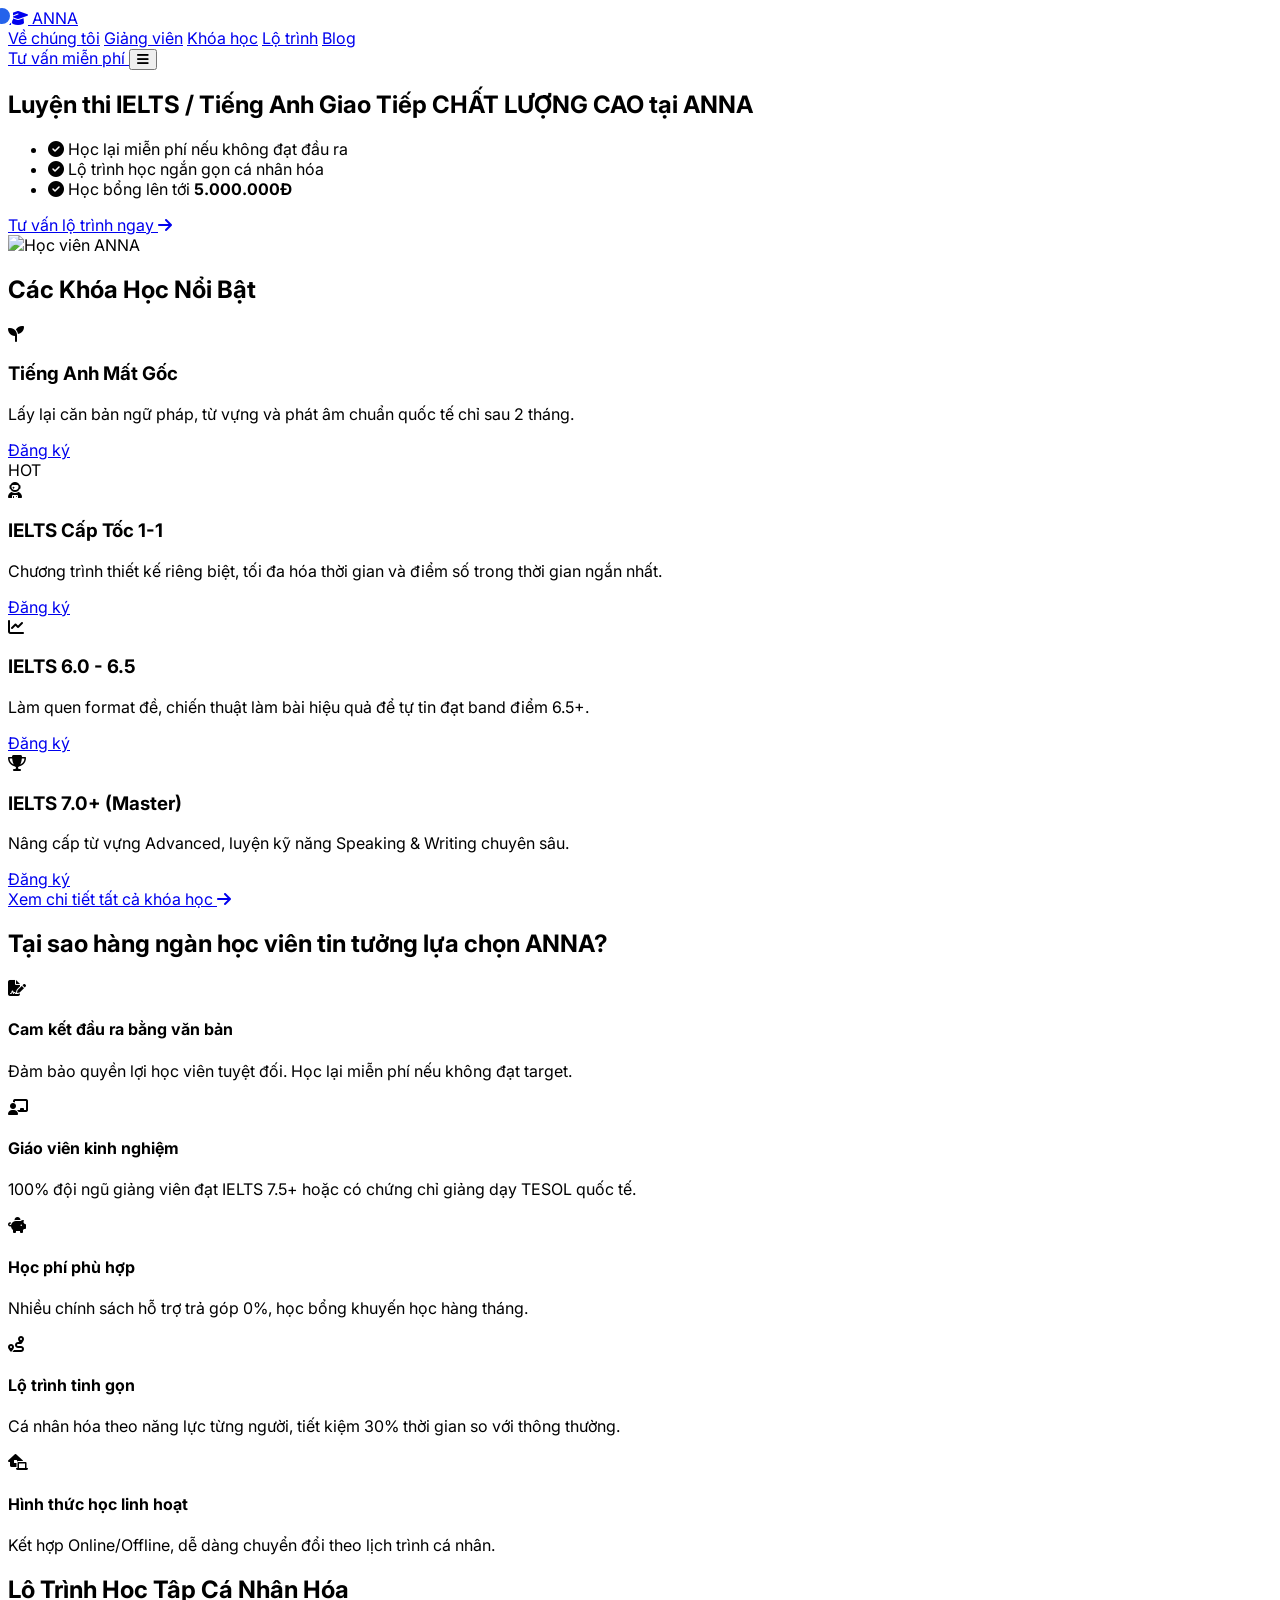
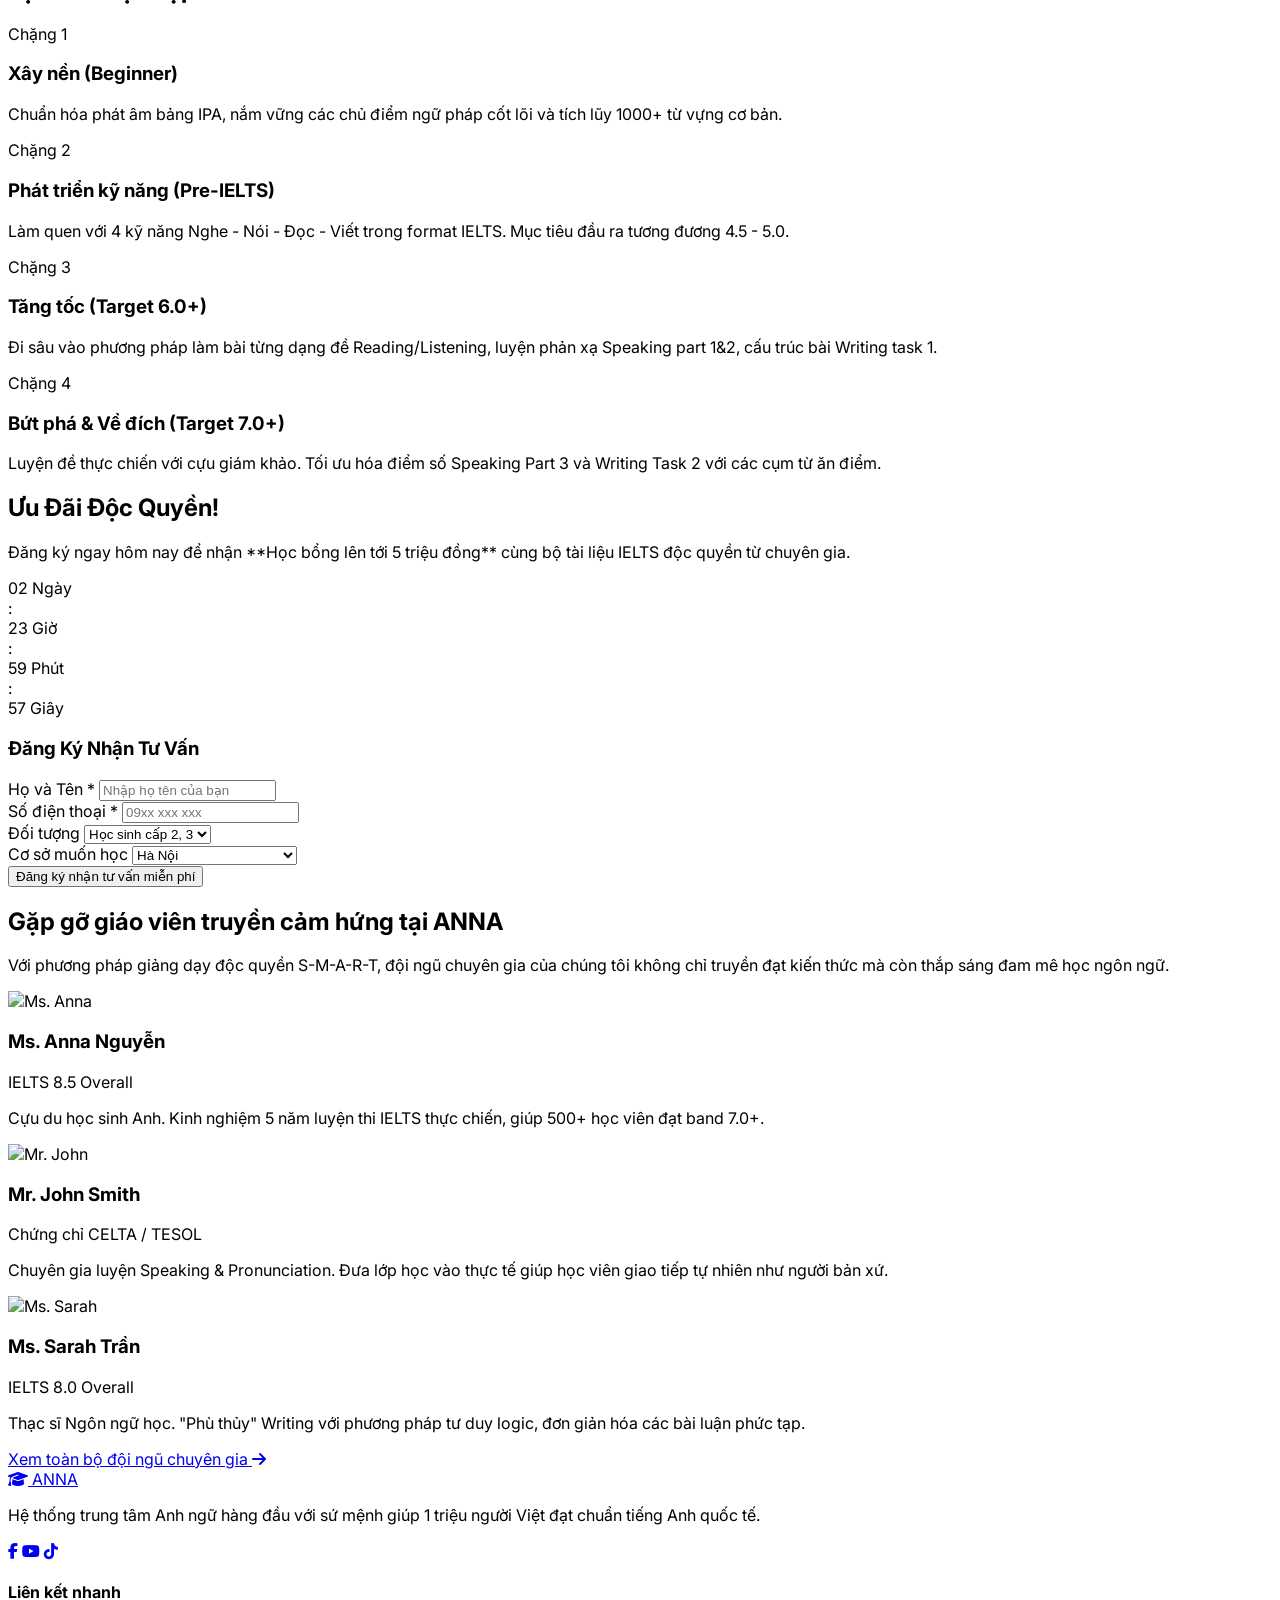
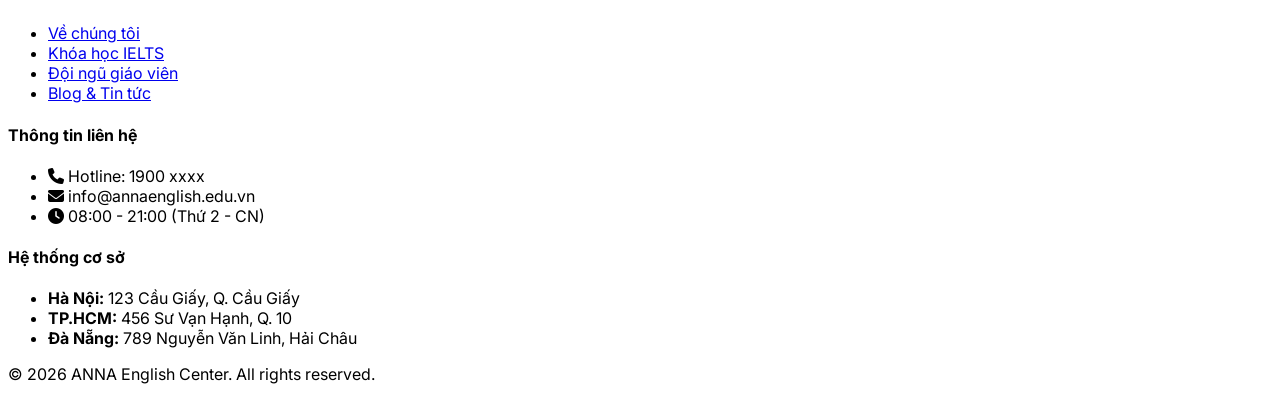
==== commit 3b45b64b: "Update index.html" ====
--- a/WEBSITE/index.html
+++ b/WEBSITE/index.html
@@ -418,8 +418,19 @@
             menu.classList.remove('space-x-8'); 
         });
     </script>
-    <script>if (window.netlifyIdentity) { window.netlifyIdentity.on("init", user => { if (!user) { window.netlifyIdentity.on("login", () => { document.location.href = "/admin/"; }); } }); }</script>)
+    <script>
+  if (window.netlifyIdentity) {
+    window.netlifyIdentity.on("init", user => {
+      if (!user) {
+        window.netlifyIdentity.on("login", () => {
+          document.location.href = "/admin/";
+        });
+      }
+    });
+  }
+</script>
 </body>
 
 </html>
 
+
